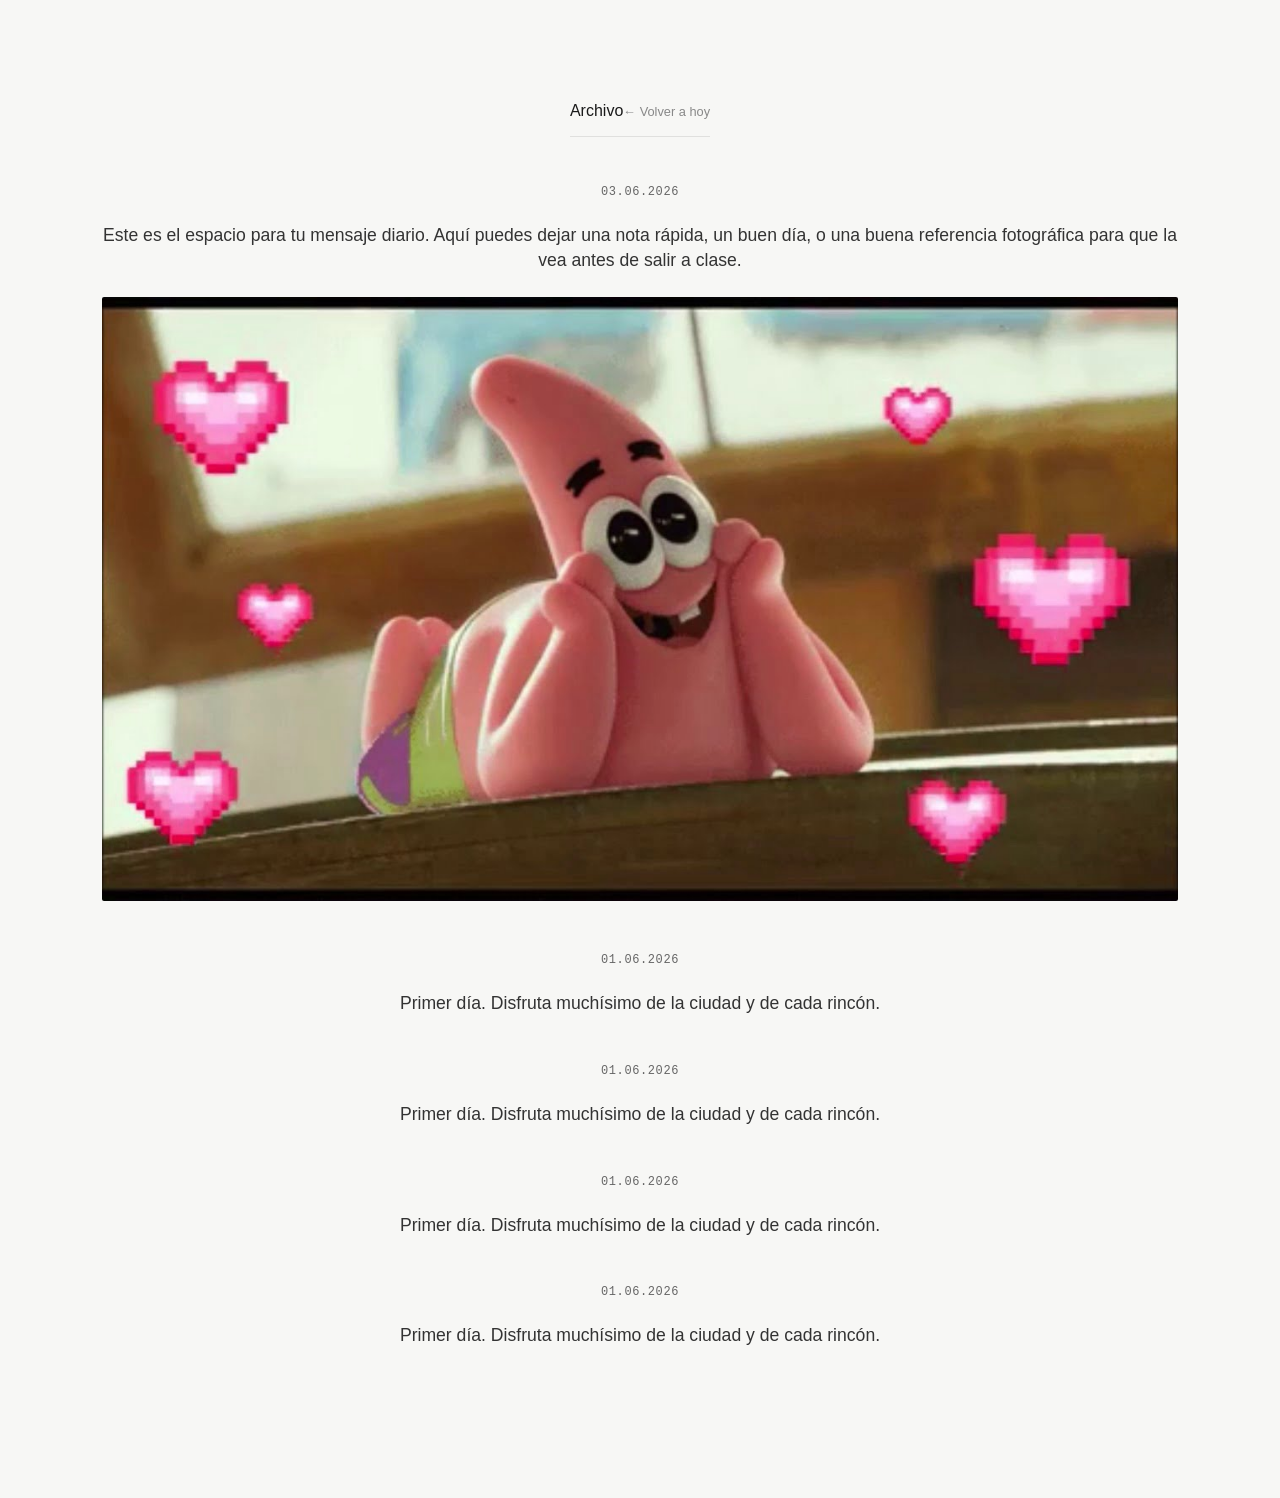
==== historial.html @ 1a7335c2 "Update historial.html" ====
<!DOCTYPE html>
<html lang="es">
    <head>
        <meta charset="UTF-8">
        <meta name="viewport" content="width=device-width, initial-scale=1.0, maximum-scale=1.0, user-scalable=no">
        <title>Archivo</title>
        <link rel="stylesheet" href="style.css">
    </head>
    <body class="layout-centrado">

        <header>
            <div class="titulo-seccion">Archivo</div>
            <a href="index.html" class="link-volver">← Volver a hoy</a>
        </header>

        <div class="entradas-contenedor">
            
            <div class="entrada">
                <div class="fecha">03.06.2026</div>
                <div class="mensaje-pasado">
                    <p>Este es el espacio para tu mensaje diario. Aquí puedes dejar una nota rápida, un buen día, o una buena referencia fotográfica para que la vea antes de salir a clase.</p>
                </div>
                <img src="assets/img/patricioEnamorado.jpg" alt="Descripción visual"> 
            </div>

            <div class="entrada">
                <div class="fecha">01.06.2026</div>
                <div class="mensaje-pasado">
                    <p>Primer día. Disfruta muchísimo de la ciudad y de cada rincón.</p>
                </div>
            </div>
            
            <div class="entrada">
                <div class="fecha">01.06.2026</div>
                <div class="mensaje-pasado">
                    <p>Primer día. Disfruta muchísimo de la ciudad y de cada rincón.</p>
                </div>
            </div>

            <div class="entrada">
                <div class="fecha">01.06.2026</div>
                <div class="mensaje-pasado">
                    <p>Primer día. Disfruta muchísimo de la ciudad y de cada rincón.</p>
                </div>
            </div>

            <div class="entrada">
                <div class="fecha">01.06.2026</div>
                <div class="mensaje-pasado">
                    <p>Primer día. Disfruta muchísimo de la ciudad y de cada rincón.</p>
                </div>
            </div>

        </div>

    </body>
</html>
---- style.css ----
/* =========================================
   RESETEO Y VARIABLES GLOBALES
   ========================================= */
* { 
    margin: 0; 
    padding: 0; 
    box-sizing: border-box; 
}

body {
    background-color: #f7f7f5; 
    color: #1a1a1a;
    font-family: -apple-system, BlinkMacSystemFont, "Helvetica Neue", Helvetica, Arial, sans-serif;
    padding: 8vw;
}

/* =========================================
   SISTEMA DE LAYOUTS (Estructura de la página)
   ========================================= */
/* Layout para la pantalla principal (centrado absoluto) */
.layout-centrado {
    display: flex;
    flex-direction: column;
    justify-content: start;
    align-items: center;
    /*min-height: 100vh;*/
    text-align: center;
}

/* Layout para el historial (lectura vertical) */
.layout-archivo {
    max-width: 600px;
    margin: 0 auto;
}

/* =========================================
   TIPOGRAFÍA Y COMPONENTES VISUALES
   ========================================= */
.fecha {
    font-family: ui-monospace, "SF Mono", "Menlo", "Courier New", monospace;
    font-size: 0.75rem;
    letter-spacing: 0.05em;
    color: #666;
    margin-bottom: 1.5rem;
}

.mensaje {
    font-size: 1.4rem;
    line-height: 1.35;
    font-weight: 400;
    letter-spacing: -0.02em;
    max-width: 100%;
}

.mensaje-pasado {
    font-size: 1.1rem;
    line-height: 1.4;
    color: #333;
}

img {
    width: 100%;
    height: auto;
    border-radius: 2px;
    margin-top: 1.5rem;
}

/* =========================================
   CABECERAS Y ENLACES
   ========================================= */
header {
    margin-bottom: 3rem;
    display: flex;
    justify-content: space-between;
    align-items: center;
    border-bottom: 1px solid #e0e0de;
    padding-bottom: 1rem;
}

.titulo-seccion {
    font-size: 1rem;
    font-weight: 500;
}

a {
    text-decoration: none;
    transition: all 0.2s ease;
}

/* Enlace inferior de la página principal */
.link-archivo {
    margin-top: 4rem;
    font-size: 0.8rem;
    color: #888;
    border-bottom: 1px solid transparent;
}
.link-archivo:hover, .link-archivo:active {
    color: #1a1a1a;
    border-bottom: 1px solid #1a1a1a;
}

/* Enlace superior de volver */
.link-volver {
    font-size: 0.8rem;
    color: #888;
}
.link-volver:hover, .link-volver:active {
    color: #1a1a1a;
}

/* Separación entre días pasados */
.entrada {
    margin-bottom: 3rem;
}
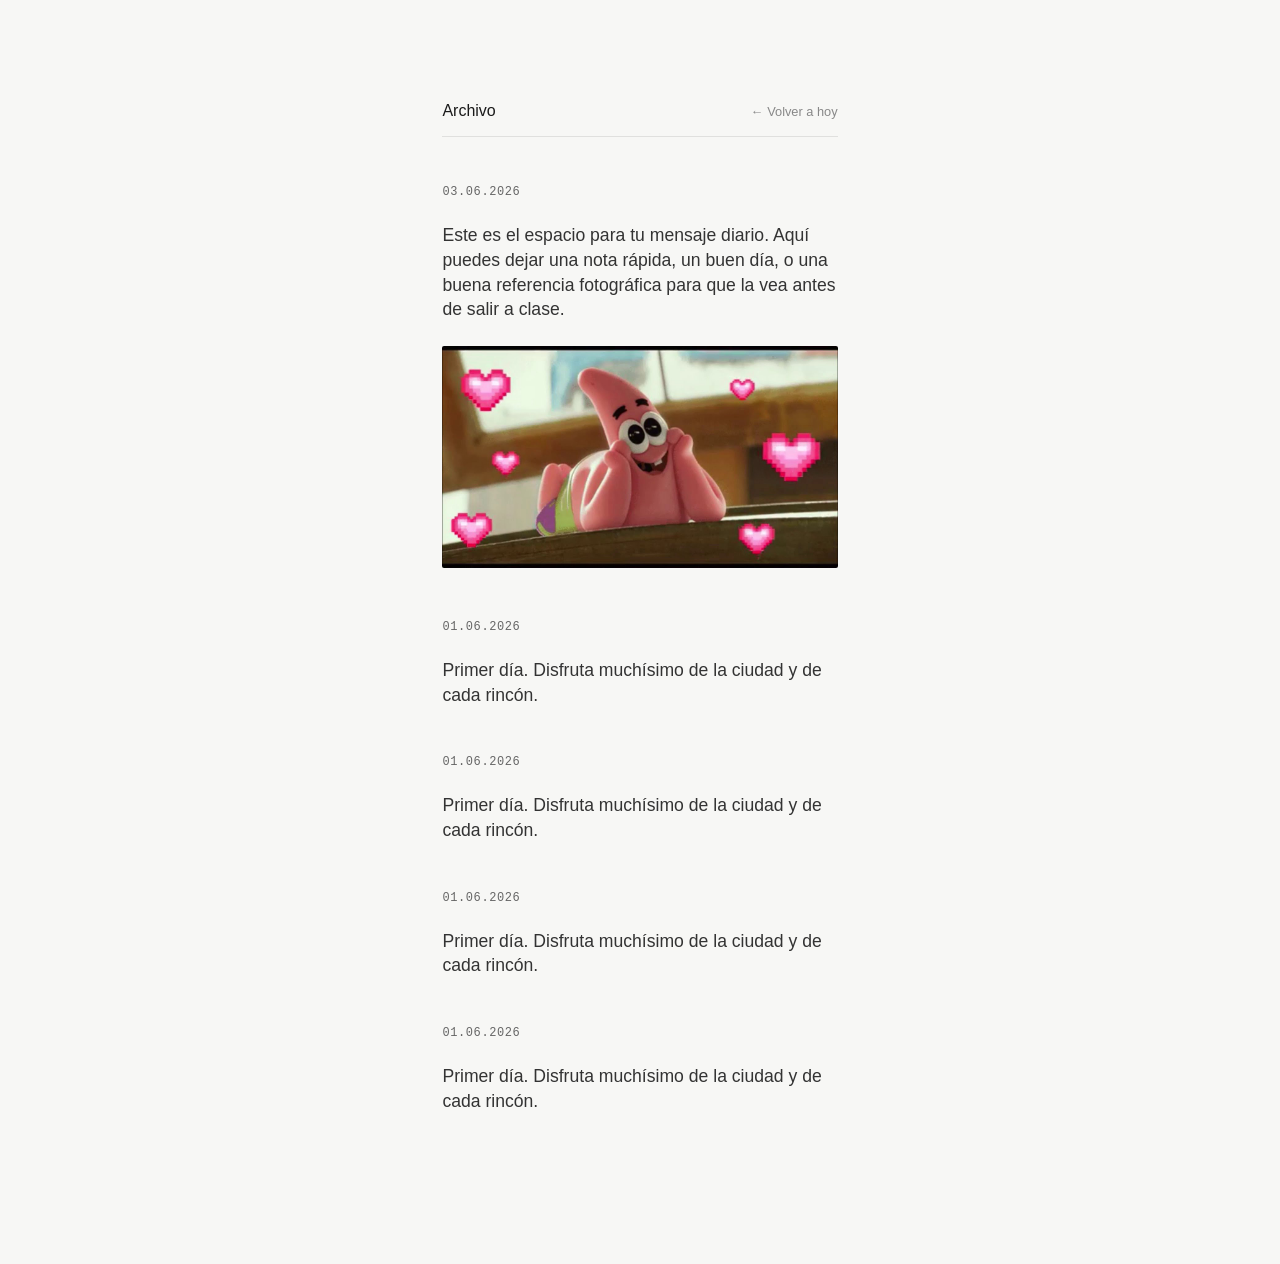
==== commit d2a6d84c: "Update historial.html" ====
--- a/historial.html
+++ b/historial.html
@@ -6,7 +6,7 @@
         <title>Archivo</title>
         <link rel="stylesheet" href="style.css">
     </head>
-    <body class="layout-centrado">
+    <body class="layout-archivo">
 
         <header>
             <div class="titulo-seccion">Archivo</div>
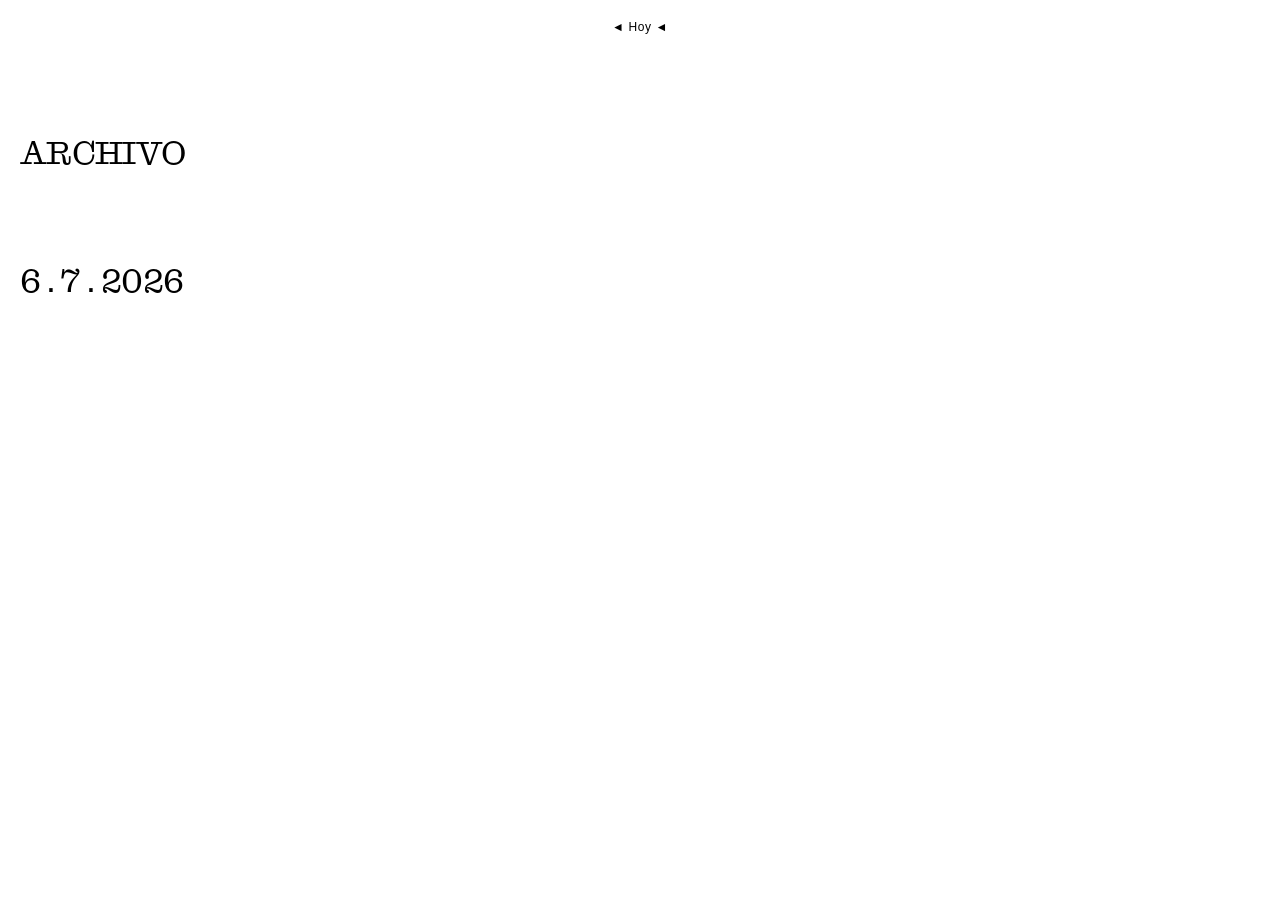
==== commit efbde396: "Un poco más" ====
--- a/historial.html
+++ b/historial.html
@@ -4,54 +4,31 @@
         <meta charset="UTF-8">
         <meta name="viewport" content="width=device-width, initial-scale=1.0, maximum-scale=1.0, user-scalable=no">
         <title>Archivo</title>
-        <link rel="stylesheet" href="style.css">
+        <link rel="stylesheet" href="../style.css">
     </head>
-    <body class="layout-archivo">
+    
+    <body>
 
-        <header>
-            <div class="titulo-seccion">Archivo</div>
-            <a href="index.html" class="link-volver">← Volver a hoy</a>
-        </header>
+        <div class="fecha">
+            <a href="index.html">◄ Hoy ◄</a>
+        </div>
 
-        <div class="entradas-contenedor">
+        <section class="contenido">
             
-            <div class="entrada">
-                <div class="fecha">03.06.2026</div>
-                <div class="mensaje-pasado">
-                    <p>Este es el espacio para tu mensaje diario. Aquí puedes dejar una nota rápida, un buen día, o una buena referencia fotográfica para que la vea antes de salir a clase.</p>
-                </div>
-                <img src="assets/img/patricioEnamorado.jpg" alt="Descripción visual"> 
+
+            
+
+            <div class="titulo"> ARCHIVO </div>
+
+            <div class="listaFechas">
+
+                <div><a href="pages/6julio2026.html">6 . 7 . 2026</a></div>
+
             </div>
+ 
+            
+        </section>
 
-            <div class="entrada">
-                <div class="fecha">01.06.2026</div>
-                <div class="mensaje-pasado">
-                    <p>Primer día. Disfruta muchísimo de la ciudad y de cada rincón.</p>
-                </div>
-            </div>
-            
-            <div class="entrada">
-                <div class="fecha">01.06.2026</div>
-                <div class="mensaje-pasado">
-                    <p>Primer día. Disfruta muchísimo de la ciudad y de cada rincón.</p>
-                </div>
-            </div>
-
-            <div class="entrada">
-                <div class="fecha">01.06.2026</div>
-                <div class="mensaje-pasado">
-                    <p>Primer día. Disfruta muchísimo de la ciudad y de cada rincón.</p>
-                </div>
-            </div>
-
-            <div class="entrada">
-                <div class="fecha">01.06.2026</div>
-                <div class="mensaje-pasado">
-                    <p>Primer día. Disfruta muchísimo de la ciudad y de cada rincón.</p>
-                </div>
-            </div>
-
-        </div>
 
     </body>
 </html>
--- a/style.css
+++ b/style.css
@@ -1,3 +1,4 @@
+
 /* =========================================
    RESETEO Y VARIABLES GLOBALES
    ========================================= */
@@ -7,62 +8,73 @@
     box-sizing: border-box; 
 }
 
-body {
-    background-color: #f7f7f5; 
-    color: #1a1a1a;
-    font-family: -apple-system, BlinkMacSystemFont, "Helvetica Neue", Helvetica, Arial, sans-serif;
-    padding: 8vw;
+html {
+  scroll-behavior: smooth;
 }
 
 /* =========================================
-   SISTEMA DE LAYOUTS (Estructura de la página)
-   ========================================= */
-/* Layout para la pantalla principal (centrado absoluto) */
-.layout-centrado {
+   Fuente propia: Daily Slab Regular
+========================================= */
+@font-face {
+    font-family: 'DailySlabRegular'; 
+    
+    src: url('assets/fonts/DailySlabRegular.otf') format('opentype');
+    
+    font-weight: bold;
+    font-style: italic;
+}
+
+body {
+    background-color: #ffffff; /*Color de fondo*/
+    color: #000000; /*Color del texto*/
+    font-family: 'Inter', sans-serif; /*Fuente principal*/
+    /*padding: 30px 20px 80px 20px;*/
+}
+
+
+/* =========================================
+   Clases
+========================================= */
+.fecha {
     display: flex;
     flex-direction: column;
-    justify-content: start;
     align-items: center;
-    /*min-height: 100vh;*/
-    text-align: center;
+
+    position: sticky;
+    top: 20px; /* Le dice que se pegue cuando llegue al píxel 0 (el borde superior) */
+    /*padding: 10px;*/
+
+    font-size: 0.75rem;
+    letter-spacing: 0.05em;
+    color: #000000;
+    /*margin-bottom: 1.5rem;*/
+
+    z-index: 10; /* Asegura que el texto de la fecha esté por encima de las imágenes */
 }
 
-/* Layout para el historial (lectura vertical) */
-.layout-archivo {
-    max-width: 600px;
-    margin: 0 auto;
-}
+.titulo {
+    font-family: 'DailySlabRegular', serif;
+    font-size: 2rem;
+    line-height: 1.2;
+    letter-spacing: -0.02em;
+    /*margin-bottom: 1rem;*/
 
-/* =========================================
-   TIPOGRAFÍA Y COMPONENTES VISUALES
-   ========================================= */
-.fecha {
-    font-family: ui-monospace, "SF Mono", "Menlo", "Courier New", monospace;
-    font-size: 0.75rem;
-    letter-spacing: 0.05em;
-    color: #666;
-    margin-bottom: 1.5rem;
+    padding: 90px 0px 0px 0px; /* Espacio horizontal para evitar que el texto toque los bordes en pantallas pequeñas */
 }
 
 .mensaje {
     font-size: 1.4rem;
     line-height: 1.35;
-    font-weight: 400;
+    font-weight: 500;
     letter-spacing: -0.02em;
     max-width: 100%;
-}
-
-.mensaje-pasado {
-    font-size: 1.1rem;
-    line-height: 1.4;
-    color: #333;
 }
 
 img {
     width: 100%;
     height: auto;
     border-radius: 2px;
-    margin-top: 1.5rem;
+    /*margin-top: 1.5rem;*/
 }
 
 /* =========================================
@@ -111,4 +123,58 @@
 /* Separación entre días pasados */
 .entrada {
     margin-bottom: 3rem;
+}
+
+.hero {
+    height: 100vh;           /* Fuerza a que mida exactamente la altura de la pantalla */
+    width: 100%;             /* Ancho completo */
+    position: relative;      /* NECESARIO para que las imágenes se posicione respecto a ESTE contenedor */
+    box-sizing: border-box;  /* Asegura que los márgenes se incluyan en el tamaño total */
+    
+    /* El margen de 8vw que mencionaste antes, se lo ponemos aquí para que el texto lo respete */
+    /*padding: 8vw;*/
+    padding: 30px 20px 60px 20px;
+}
+.contenido {
+    /*height: 100vh;   */        /* Fuerza a que mida exactamente la altura de la pantalla */
+    width: 100%;             /* Ancho completo */
+    position: relative;      /* NECESARIO para que las imágenes se posicione respecto a ESTE contenedor */
+    box-sizing: border-box;  /* Asegura que los márgenes se incluyan en el tamaño total */
+    
+    /* El margen de 8vw que mencionaste antes, se lo ponemos aquí para que el texto lo respete */
+    /*padding: 8vw;*/
+    padding: 30px 20px 70px 20px;
+}
+
+.daily-images-container {
+    position: absolute;      /* Se "arranca" del flujo de la página */
+    bottom: 100px;            /* Separa la base de todo este contenedor 60px de la base de .section-hero */
+    
+    padding: 0px 20px 0px 0px;
+}
+
+.footer {
+    display: flex;
+    flex-direction: column;
+    align-items: center;
+
+    padding: 0px 20px 70px 20px;
+
+    
+}
+
+a {
+    text-decoration: none;
+    transition: all 0.2s ease;
+    color: #000000;
+}
+
+.listaFechas {
+    font-family: 'DailySlabRegular', serif;
+    font-size: 2rem;
+    line-height: 1.2;
+    letter-spacing: -0.02em;
+    /*margin-bottom: 1rem;*/
+
+    padding: 90px 0px 0px 0px; /* Espacio horizontal para evitar que el texto toque los bordes en pantallas pequeñas */
 }
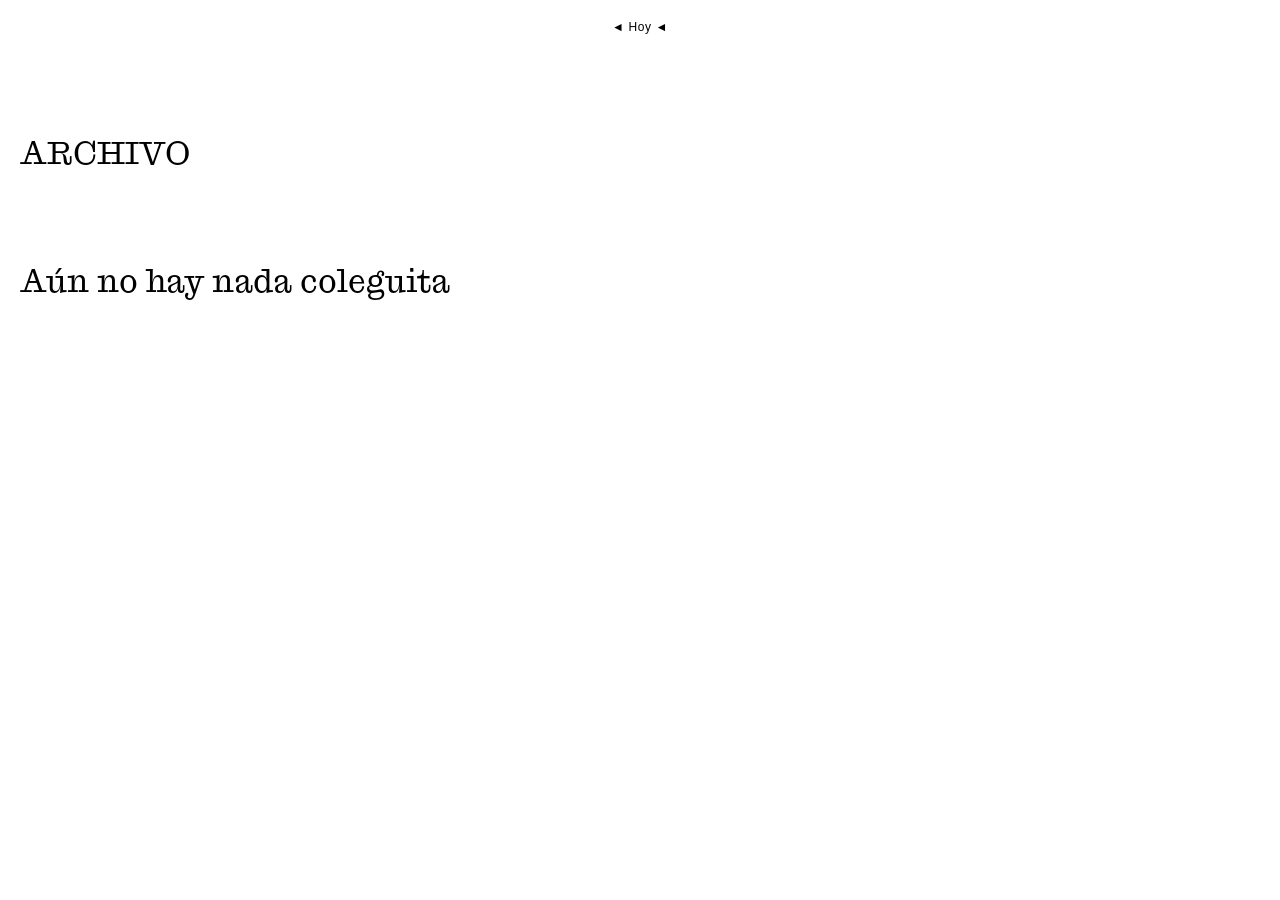
==== commit 20dc914d: "Día 11 de junio de 2026" ====
--- a/historial.html
+++ b/historial.html
@@ -22,7 +22,8 @@
 
             <div class="listaFechas">
 
-                <div><a href="pages/6julio2026.html">6 . 7 . 2026</a></div>
+                <!-- <div><a href="pages/6julio2026.html">6 . 7 . 2026</a></div> -->
+                <div>Aún no hay nada coleguita</div>
 
             </div>
  
--- a/style.css
+++ b/style.css
@@ -22,6 +22,7 @@
     
     font-weight: bold;
     font-style: italic;
+    letter-spacing: -0.002em;
 }
 
 body {
@@ -56,7 +57,7 @@
     font-family: 'DailySlabRegular', serif;
     font-size: 2rem;
     line-height: 1.2;
-    letter-spacing: -0.02em;
+    letter-spacing: -0.002em;
     /*margin-bottom: 1rem;*/
 
     padding: 90px 0px 0px 0px; /* Espacio horizontal para evitar que el texto toque los bordes en pantallas pequeñas */
@@ -64,7 +65,7 @@
 
 .mensaje {
     font-size: 1.4rem;
-    line-height: 1.35;
+    line-height: 1.3;
     font-weight: 500;
     letter-spacing: -0.02em;
     max-width: 100%;
@@ -173,7 +174,7 @@
     font-family: 'DailySlabRegular', serif;
     font-size: 2rem;
     line-height: 1.2;
-    letter-spacing: -0.02em;
+    letter-spacing: -0.002em;
     /*margin-bottom: 1rem;*/
 
     padding: 90px 0px 0px 0px; /* Espacio horizontal para evitar que el texto toque los bordes en pantallas pequeñas */
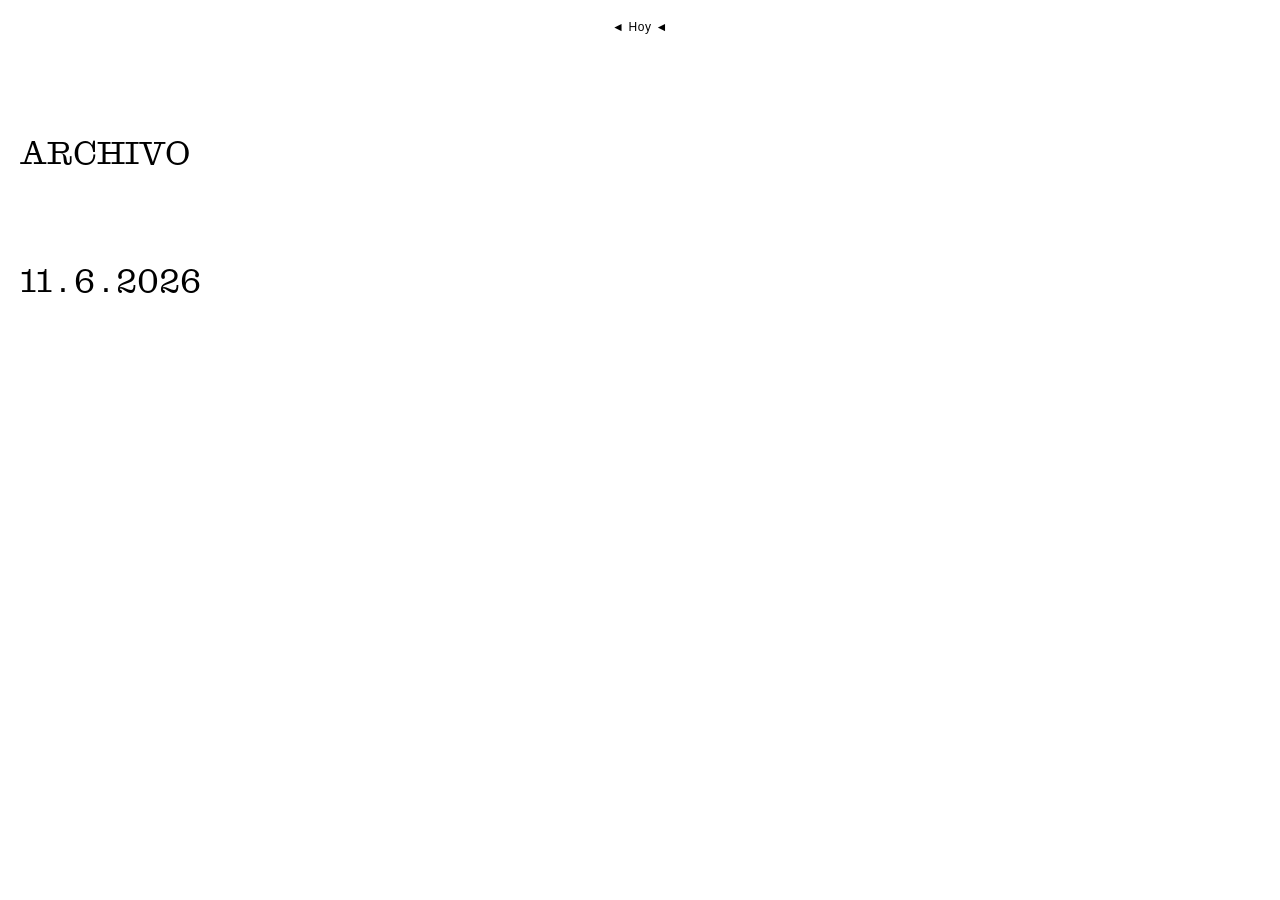
==== commit 12c28f67: "Día 12 de junio de 2026" ====
--- a/historial.html
+++ b/historial.html
@@ -22,8 +22,8 @@
 
             <div class="listaFechas">
 
-                <!-- <div><a href="pages/6julio2026.html">6 . 7 . 2026</a></div> -->
-                <div>Aún no hay nada coleguita</div>
+                <div><a href="pages/6julio2026.html">11 . 6 . 2026</a></div>
+                
 
             </div>
  
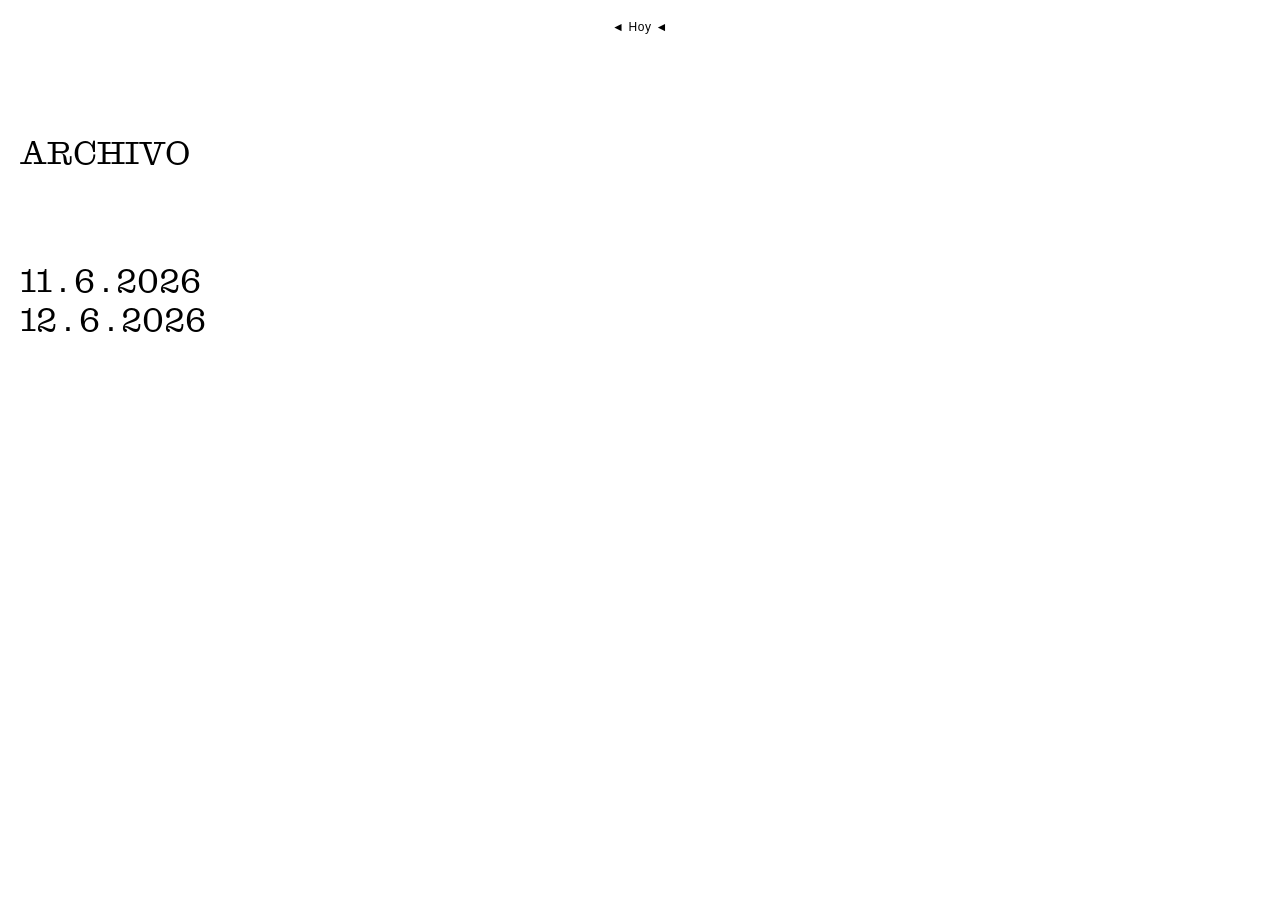
==== commit 023a3d9f: "El sol" ====
--- a/historial.html
+++ b/historial.html
@@ -22,7 +22,8 @@
 
             <div class="listaFechas">
 
-                <div><a href="pages/6julio2026.html">11 . 6 . 2026</a></div>
+                <div><a href="pages/11junio2026.html">11 . 6 . 2026</a></div>
+                <div><a href="pages/12junio2026.html">12 . 6 . 2026</a></div>
                 
 
             </div>
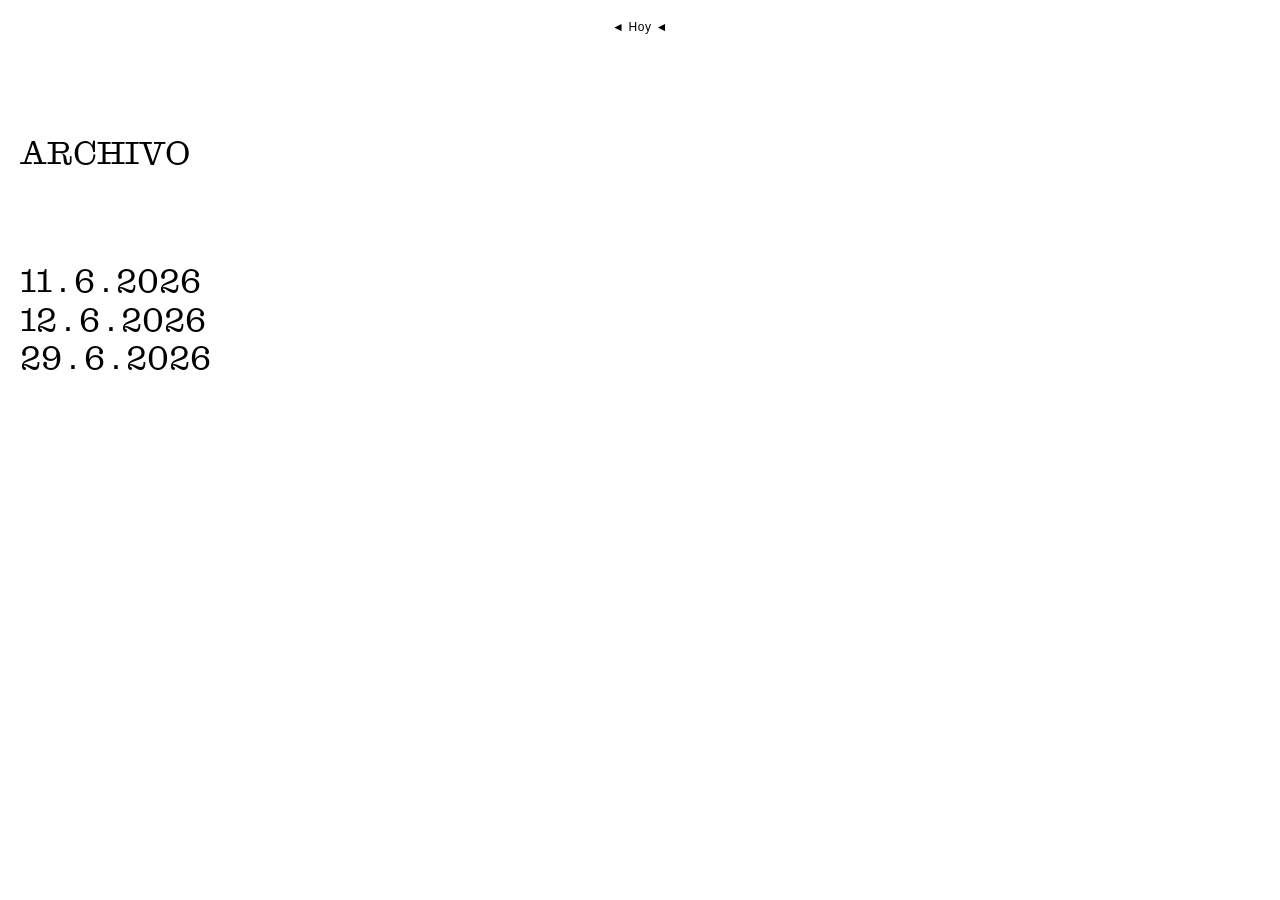
==== commit 2ef062f8: "30 de julio de 2026 Con musica y gif" ====
--- a/historial.html
+++ b/historial.html
@@ -24,7 +24,7 @@
 
                 <div><a href="pages/11junio2026.html">11 . 6 . 2026</a></div>
                 <div><a href="pages/12junio2026.html">12 . 6 . 2026</a></div>
-                
+                <div><a href="pages/29junio2026.html">29 . 6 . 2026</a></div>
 
             </div>
  
--- a/style.css
+++ b/style.css
@@ -178,4 +178,8 @@
     /*margin-bottom: 1rem;*/
 
     padding: 90px 0px 0px 0px; /* Espacio horizontal para evitar que el texto toque los bordes en pantallas pequeñas */
+}
+
+.audio {
+    margin: 20px;
 }
